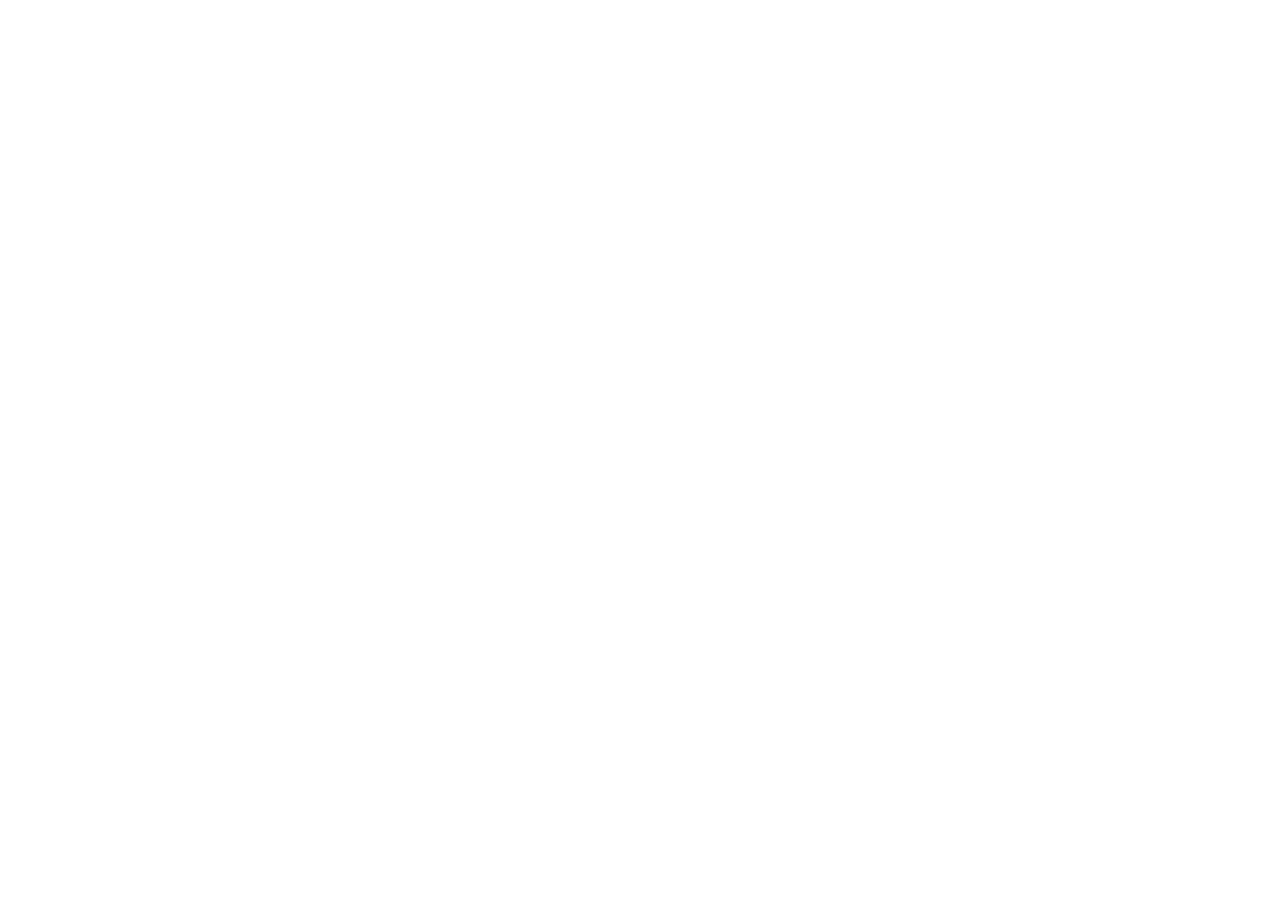
==== pages/project.html @ 86f753f4 "next step" ====
<!DOCTYPE html>
<html lang="en">
<head>
    <meta charset="UTF-8">
    <meta http-equiv="X-UA-Compatible" content="IE=edge">
    <meta name="viewport" content="width=device-width, initial-scale=1.0">
    <title>Document</title>
</head>
<body>
    
</body>
</html>
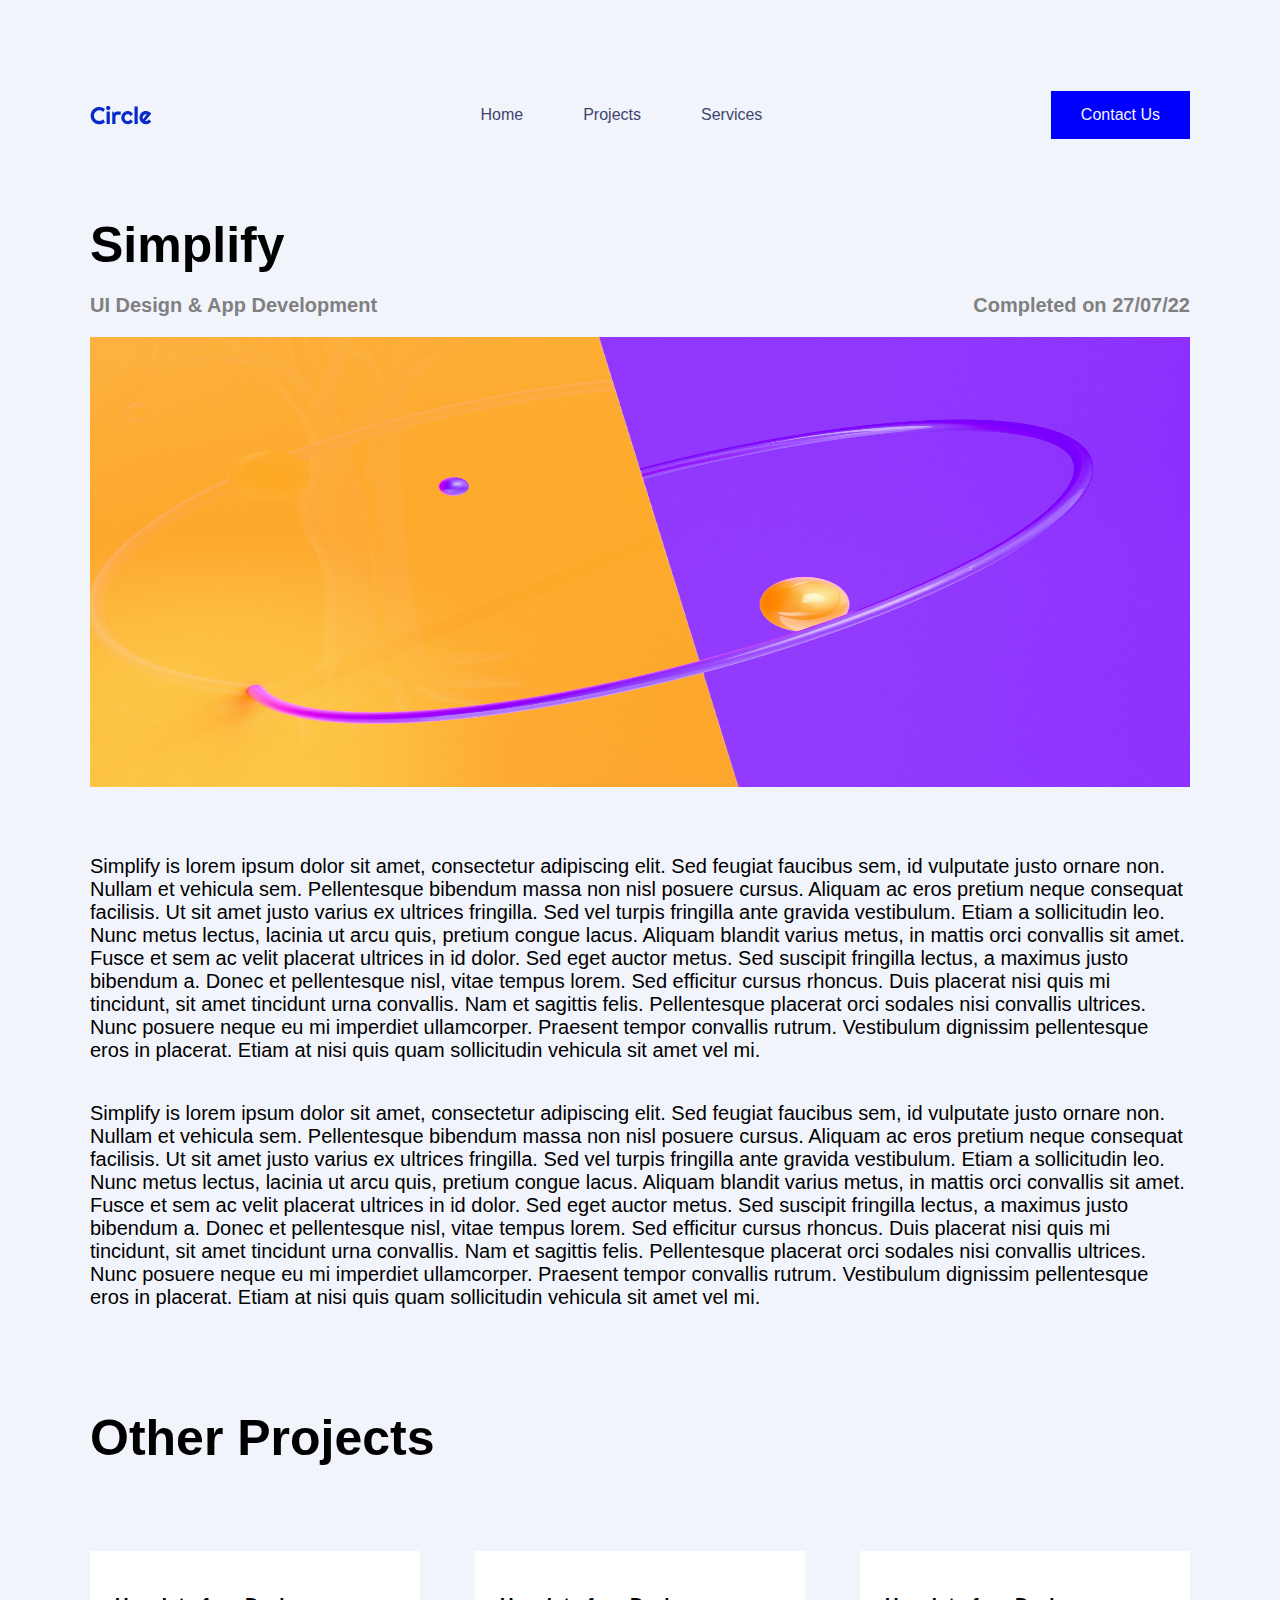
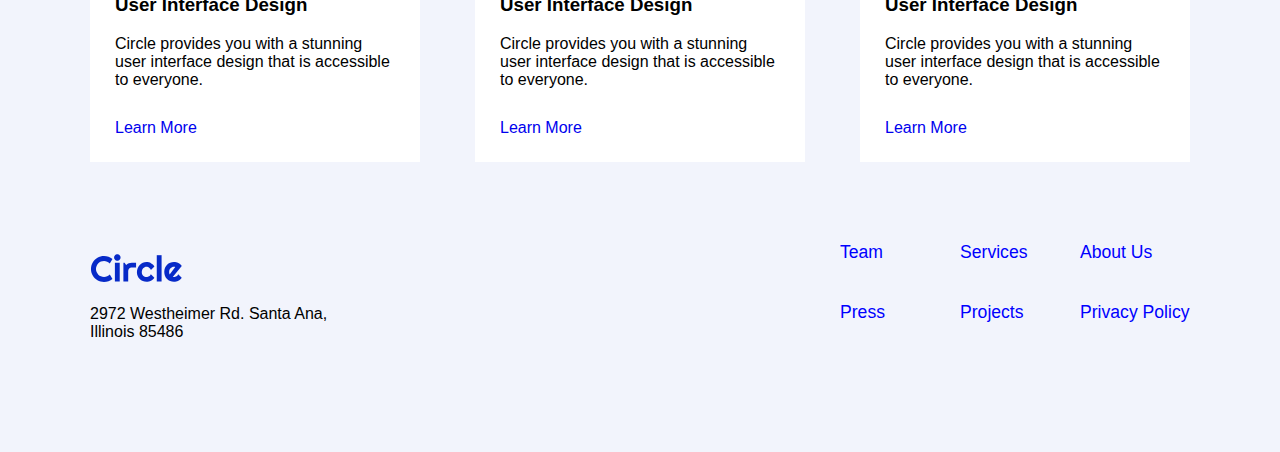
==== commit c92e2e0b: "last" ====
--- a/pages/project.html
+++ b/pages/project.html
@@ -4,9 +4,101 @@
     <meta charset="UTF-8">
     <meta http-equiv="X-UA-Compatible" content="IE=edge">
     <meta name="viewport" content="width=device-width, initial-scale=1.0">
-    <title>Document</title>
+    <link rel="stylesheet" href="../cssFiles/style.css">
+    <script src="../javaScriptFiles/project.js"></script>
+    <title>Project</title>
 </head>
 <body>
-    
+    <!--NAVBAR-->
+    <nav id="navbar1" class="navbar">
+        <div class="navbar-container">
+          <img src="../images/logos/circle.svg" alt="">
+          <nav class="navbar-burguer">
+            <ul class="nav-menu">
+              <li class="nav-item">
+                <a class="nav-link" href="../index.html">Home</a>
+              </li>
+              <li class="nav-item">
+                <a class="nav-link" href="#projects1">Projects</a>
+              </li>
+              <li class="nav-item">
+                <a class="nav-link" href="#services1">Services</a>
+              </li>
+            </ul>
+            <div class="hamburguer">
+              <span class="bar"></span>
+              <span class="bar"></span>
+              <span class="bar"></span>
+            </div>
+          </nav>
+          <a class="contact-button" href="../pages/contactPage.html">Contact Us</a>
+        </div>
+    </nav>
+    <!--ONLYPROJECT-->
+    <section class="onlyproject">
+      <div id="onlyproyectid" class="content-onlyproject">
+        <h1 class="title">Simplify</h1>
+        <div class="navbar-container">
+          <span class="subtitle">UI Design & App Development</span>
+          <span class="subtitle">Completed on 27/07/22</span>
+        </div>
+        <img class="img-onlyproject" src="../images/projects-section/4.jpg" alt="">
+        <p class="text-onlyproject">Simplify is lorem ipsum dolor sit amet, consectetur adipiscing elit. Sed feugiat faucibus sem, id vulputate justo ornare non. Nullam et vehicula sem. Pellentesque bibendum massa non nisl posuere cursus. Aliquam ac eros pretium neque consequat facilisis. Ut sit amet justo varius ex ultrices fringilla. Sed vel turpis fringilla ante gravida vestibulum. Etiam a sollicitudin leo. Nunc metus lectus, lacinia ut arcu quis, pretium congue lacus.
+
+          Aliquam blandit varius metus, in mattis orci convallis sit amet. Fusce et sem ac velit placerat ultrices in id dolor. Sed eget auctor metus. Sed suscipit fringilla lectus, a maximus justo bibendum a. Donec et pellentesque nisl, vitae tempus lorem. Sed efficitur cursus rhoncus. Duis placerat nisi quis mi tincidunt, sit amet tincidunt urna convallis. Nam et sagittis felis. Pellentesque placerat orci sodales nisi convallis ultrices. Nunc posuere neque eu mi imperdiet ullamcorper. Praesent tempor convallis rutrum. Vestibulum dignissim pellentesque eros in placerat. Etiam at nisi quis quam sollicitudin vehicula sit amet vel mi.</p>
+        <p class="text-onlyproject">Simplify is lorem ipsum dolor sit amet, consectetur adipiscing elit. Sed feugiat faucibus sem, id vulputate justo ornare non. Nullam et vehicula sem. Pellentesque bibendum massa non nisl posuere cursus. Aliquam ac eros pretium neque consequat facilisis. Ut sit amet justo varius ex ultrices fringilla. Sed vel turpis fringilla ante gravida vestibulum. Etiam a sollicitudin leo. Nunc metus lectus, lacinia ut arcu quis, pretium congue lacus.
+
+          Aliquam blandit varius metus, in mattis orci convallis sit amet. Fusce et sem ac velit placerat ultrices in id dolor. Sed eget auctor metus. Sed suscipit fringilla lectus, a maximus justo bibendum a. Donec et pellentesque nisl, vitae tempus lorem. Sed efficitur cursus rhoncus. Duis placerat nisi quis mi tincidunt, sit amet tincidunt urna convallis. Nam et sagittis felis. Pellentesque placerat orci sodales nisi convallis ultrices. Nunc posuere neque eu mi imperdiet ullamcorper. Praesent tempor convallis rutrum. Vestibulum dignissim pellentesque eros in placerat. Etiam at nisi quis quam sollicitudin vehicula sit amet vel mi.</p>
+      </div>
+    </section>
+    <!--PROJECTS-->
+    <section id="projects1" class="projects">
+      <div class="content-projects">
+        <span class="title">Other Projects</span>
+        <div class="cards-projects">
+          <div id="card1" class="card-project">
+            <img class="img-project" src="" alt="">
+            <div class="card-content">
+              <h3>User Interface Design</h3>
+              <p class="card-text">Circle provides you with a stunning user interface design that is accessible to everyone.</p>
+              <a href="#">Learn More</a>
+            </div>
+          </div>
+          <div id="card2" class="card-project">
+            <img class="img-project" src="" alt="">
+            <div class="card-content">
+              <h3>User Interface Design</h3>
+              <p class="card-text">Circle provides you with a stunning user interface design that is accessible to everyone.</p>
+              <a href="#">Learn More</a>
+            </div>
+          </div>
+          <div id="card3" class="card-project">
+            <img class="img-project" src="" alt="">
+            <div class="card-content">
+              <h3>User Interface Design</h3>
+              <p class="card-text">Circle provides you with a stunning user interface design that is accessible to everyone.</p>
+              <a href="#">Learn More</a>
+            </div>
+          </div>
+        </div>
+      </div>
+    </section>
+    <!--FOOTER-->
+    <section id="footer1" class="footer">
+      <div class="content-footer">
+        <div class="left-footer">
+          <img class="img-footer" src="../images/logos/circle.svg" alt="">
+          <div class="address-footer">2972 Westheimer Rd. Santa Ana, Illinois 85486</div>
+        </div>
+        <div class="grid-footer">
+          <a class="link-footer" href="#">Team</a>
+          <a class="link-footer" href="#">Services</a>
+          <a class="link-footer" href="#">About Us</a>
+          <a class="link-footer" href="#">Press</a>
+          <a class="link-footer" href="#">Projects</a>
+          <a class="link-footer" href="#">Privacy Policy</a>
+        </div>
+      </div>
+    </section>
 </body>
 </html>--- a/cssFiles/style.css
+++ b/cssFiles/style.css
@@ -0,0 +1,816 @@
+html,head{
+    margin: 0;
+}
+
+body{
+    font-family: 'Roboto', sans-serif, 'arial';
+    background-color:#f2f4fc;
+    margin: 0;
+}
+
+.title{
+    margin-bottom: 20px;
+    font-size: 50px;
+    font-weight: bold;
+}
+
+.subtitle{
+    margin-bottom: 20px;
+    font-size: 20px;
+    color: grey;
+    font-weight: bold;
+}
+
+a {
+    text-decoration:none;
+}
+
+li{
+    list-style: none;
+}
+
+.nav-link{
+    color: #3e466c;
+}
+
+.navbar-burguer{
+    min-height: 70px;
+    display: flex;
+    justify-content: space-between;
+    align-items: center;
+    padding: 0 24px;
+}
+
+.nav-menu{
+    display: flex;
+    justify-content: space-between;
+    align-items: center;
+    gap: 60px;
+}
+
+.nav-link{
+    transition: 0.7s ease;
+}
+
+.nav-link:hover{
+    color: dodgerblue;
+}
+
+.hamburguer{
+    display: none;
+    cursor: pointer;
+}
+
+.bar{
+    display: block;
+    width: 25px;
+    height: 3px;
+    margin: 5px auto;
+    -webkit-transition: all 0.3s ease-in-out;
+    transition: all 0.3s ease-in-out;
+    background-color: black;
+}
+
+/*NAVBAR*/
+.navbar{
+    display: flex;
+    justify-content: center;
+    margin-top: 5rem;
+}
+
+.navbar-container{
+    display: flex;
+    justify-content: space-between;
+    align-items: center;
+    max-width: 1100px;
+    width: 100%;
+}
+
+.navbar-tabs{
+    display: flex;
+}
+
+.tab-button{
+    background-color:#f2f4fc;
+    border: none;
+    cursor: pointer;
+    font-size: 1.2em;
+    color: #3e466c;
+    padding: 0 20px;
+}
+
+.tab-button:hover{
+    color: blue;
+}
+
+.tab-button:nth-child(1){
+    color: rgb(0, 136, 255);
+}
+
+.tab-button:nth-child(1):hover{
+    color: blue;
+}
+
+.contact-button{
+    background-color: blue;
+    color: #f2f4fc;
+    cursor: pointer;
+    padding: 15px 30px;
+}
+
+.contact-button:hover{
+    background-color: #3e466c;
+}
+
+.burguer-btn{
+    display: none;
+}
+
+/*HOME*/
+.home{
+    display: flex;
+    justify-content: center;
+    margin-top: 5rem;
+}
+
+.home-columns{
+    display: flex;
+    justify-content: space-between;
+    max-width: 1100px;
+    width: 100%;
+}
+
+.home-content{
+    display: flex;
+    flex-direction: column;
+    justify-content: center;
+    width: 500px;
+}
+
+.home-content>h1{
+    color: #292e47;
+    font-size: 3.5em;
+    margin-bottom: 20px;
+}
+
+.home-content>p{
+    color: #3e466c;
+    font-size: 1.45em;
+    margin-bottom: 2em;
+}
+
+.home-content>div>a{
+    color: #3e466c;
+    font-size: 1.1em;
+    font-weight:500;
+    margin-right: 1em;
+}
+
+.home-btn{
+    background-color: rgb(16, 16, 187);
+    border: none;
+    color: #f2f4fc;
+    cursor: pointer;
+    font-size: 1.1em;
+    height: 50px;
+    width: 150px;
+}
+
+.home-btn:hover{
+    background-color: #3e466c;
+}
+
+.home-images{
+    display: flex;
+    justify-content: flex-end;
+    position: relative;
+    width: 60%;
+    margin-bottom: 5em;
+}
+
+.img-hero{
+    width: 95%;
+}
+
+.img-hero-card1{
+    left: -12%;
+    position: absolute;
+    width: 300px;
+}
+
+.img-hero-card2{
+    right: -17%;
+    bottom: -23%;
+    position: absolute;
+    width: 300px;
+}
+
+/*SPONSORS*/
+.sponsors{
+    display: flex;
+    justify-content: center;
+    margin-top: 5rem;
+}
+
+.content-sponsors{
+    display: flex;
+    justify-content: space-between;
+    max-width: 1100px;
+    width: 100%;
+}
+
+/*PROJECTS*/
+.projects{
+    display: flex;
+    justify-content: center;
+    margin-top: 10rem;
+}
+
+.content-projects{
+    display: flex;
+    flex-direction: column;
+    max-width: 1100px;
+    width: 100%;
+}
+
+.cards-projects{
+    display: flex;
+    justify-content: space-between;
+    margin-top: 4rem;
+    width: 100%;
+}
+
+.card-project{
+    background-color: rgb(255, 255, 255);
+    /*border: 2px solid black;*/
+    display: flex;
+    flex-direction: column;
+    width: 30%;
+}
+
+.img-project{
+    width: 100%;
+}
+
+/*COMMENTS*/
+.comments{
+    display: flex;
+    justify-content: center;
+    margin-top: 5rem;
+}
+
+.background-coments{
+    position: relative;
+    display: flex;
+    justify-content:center;
+    background-color: #292e47;
+    background-image: url("../images/testimonial-section/orbit.png");
+    background-position: 0px 0px;
+    background-size: contain;
+    height: 30rem;
+    max-width: 1300px;
+    width: 100%;
+}
+
+.content-comments{
+    display: flex;
+    flex-direction: column;
+    justify-content: space-evenly;
+    align-items: center;
+    text-align: center;
+    width: 800px;
+}
+
+.content-comments>h2{
+    font-size: 2.5em;
+    font-weight: bold;
+    color: #f2f4fc;
+}
+
+.content-comments>p{
+    font-size: 1.5em;
+    font-weight: bold;
+    color: #ffc600;
+}
+
+.profile-comments{
+    display: flex;
+}
+
+.profile-img{
+    border-radius: 15cm;
+    height: 50px;
+    width: 50px;
+}
+
+.profile-data{
+    display: flex;
+    flex-direction: column;
+    text-align: left;
+    margin-left: 10px;
+}
+
+.profile-name{
+    font-size: 1.5em;
+    color: rgb(14, 149, 252);
+}
+
+.profile-mail{
+    font-size: 1em;
+    color: #f2f4fc;
+}
+
+.emoji{
+    height: 120px;
+    width: 120px;
+}
+
+.emoji-left{
+    position: absolute;
+    left: 0%;
+    top: 0%;
+    margin-top: 5%;
+    margin-left: 10%;
+}
+
+.emoji-right{
+    position: absolute;
+    right: 0%;
+    top: 0%;
+    margin-top: 5%;
+    margin-right: 10%;
+}
+
+.emoji-bottom-left{
+    position: absolute;
+    left: 0%;
+    bottom: 0%;
+    margin-bottom: 5%;
+    margin-left: 10%;
+}
+
+.emoji-bottom-right{
+    position: absolute;
+    right: 0%;
+    bottom: 0%;
+    margin-bottom: 5%;
+    margin-right: 10%;
+}
+
+/*SERVICES*/
+.services{
+    display: flex;
+    justify-content: center;
+    margin-top: 5rem;
+}
+
+.content-services{
+    display: flex;
+    flex-direction: column;
+    max-width: 1100px;
+    width: 100%;
+}
+
+.cards-services{
+    display: flex;
+    justify-content: space-between;
+    margin-top: 4rem;
+    width: 100%;
+}
+
+.card-service{
+    background-color: rgb(255, 255, 255);
+    /*border: 2px solid black;*/
+    display: flex;
+    flex-direction: column;
+    width: 30%;
+}
+
+.card-image{
+    margin-top: 40px;
+    margin-left: 40px;
+}
+
+.rounded-image{
+    background-color: rgb(215, 232, 241);
+    border-radius: 40px;
+    display: flex;
+    justify-content: center;
+    align-items: center;
+    height: 80px;
+    width: 80px;
+}
+
+.img-service{
+    height: 45px;
+    width: 45px;
+}
+
+.card-content{
+    padding: 25px;
+}
+
+.card-text{
+    margin-bottom: 30px;
+}
+
+/*ENTER EMAIL*/
+.enter-email{
+    display: flex;
+    justify-content: center;
+    margin-top: 3rem;
+}
+
+.content-enter-email{
+    display: flex;
+    align-items: center;
+    justify-content: center;
+    background-color: #ffc600;
+    height: 500px;
+    max-width: 1300px;
+    width: 100%;
+}
+
+.labels-enter-email{
+    display: flex;
+    flex-direction: column;
+    align-items: center;
+    width: 600px;
+}
+
+.title-enter-email{
+    margin-bottom: 20px;
+    font-size: 40px;
+    font-weight: bold;
+}
+
+.control-enter-email{
+    display: flex;
+    justify-content: space-between;
+    align-items: center;
+    margin-top: 40px;
+    height: 80px;
+    width: 100%;
+}
+
+.input-email{
+    padding-left: 30px;
+    height: 80px;
+    width: 360px;
+}
+
+.button-email{
+    background-color: rgb(0, 0, 255);
+    border: none;
+    color: rgb(255, 255, 255);
+    cursor: pointer;
+    height: 90px;
+    width: 180px;
+}
+
+.button-email:hover{
+    background-color: #3e466c;
+}
+
+/*FOOTER*/
+.footer{
+    display: flex;
+    justify-content: center;
+    padding: 0 30px 100px 30px;
+    margin-top: 5rem;
+}
+
+.content-footer{
+    display: flex;
+    justify-content: space-between;
+    max-width: 1100px;
+    width: 100%;
+}
+
+.left-footer{
+    display: flex;
+    flex-direction: column;
+    align-items: flex-start;
+    justify-content:space-around;
+    height: 110px;
+    width: 260px;
+}
+
+.img-footer{
+    height: 30px;
+}
+
+.grid-footer{
+    display: grid;
+    gap: 10px;
+    grid-auto-columns: 1fr;
+    grid-template-columns: 1fr 1fr 1fr;
+    height: 110px;
+    width: 350px;
+}
+.link-footer{
+    color: blue;
+    font-size: 1.1em;
+}
+
+/*PROJECTS*/
+.onlyproject{
+    display: flex;
+    justify-content: center;
+    margin-top: 2em;
+    margin-bottom: -5em;
+}
+
+.content-onlyproject{
+    display: flex;
+    flex-direction: column;
+    justify-content: space-between;
+    max-width: 1100px;
+    width: 100%;
+}
+
+.img-onlyproject{
+    width: 100%;
+    height: 450px;
+    margin-bottom: 3em;
+}
+
+.text-onlyproject{
+    font-size: 20px;
+}
+
+
+/*SMALL SCREEN*/
+@media (max-width: 975px) {
+
+    .hamburguer{
+        display: block;
+    }
+
+    .hamburguer:active .bar:nth-child(2){
+        opacity: 0;
+    }
+
+    .hamburguer:active .bar:nth-child(1){
+        transform: translateY(8px) rotate(45deg);
+    }
+
+    .hamburguer:active .bar:nth-child(3){
+        transform: translateY(-8px) rotate(-45deg);
+    }
+
+    .nav-menu{
+        position: fixed;
+        left: -120%;
+        top: 70px;
+        gap: 0;
+        flex-direction: column;
+        background-color: lightgray;
+        width: 100%;
+        text-align: center;
+        transition: 0.3s;
+    }
+
+    .nav-item{
+        margin: 16px 0;
+    }
+
+    .nav-menu:active{
+        left: 10%;
+    }
+
+    /*NAVBAR*/
+    .navbar{
+        display: flex;
+        justify-content: center;
+        margin-top: 0;
+    }
+
+    .navbar-container{
+        display: flex;
+        justify-content: space-between;
+        align-items: center;
+        padding: 0 30px;
+        width: 100%;
+    }
+    
+    .navbar-tabs{
+        display: none;
+    }
+
+    .contact-button{
+        display:none;
+    }
+
+    .burguer-btn{
+        display: block;
+        margin-top: 2em;
+    }
+
+    /*HOME*/
+    .home{
+        display: flex;
+        justify-content: center;
+        margin-top: 1rem;
+    }
+
+    .home-columns{
+        display: flex;
+        justify-content: center;
+        flex-wrap: wrap;
+        width: 100%;
+    }
+
+    .home-content{
+        display: flex;
+        flex-direction: column;
+        justify-content: center;
+        margin-bottom: 2em;
+        text-align: center;
+        width: 800px;
+    }
+
+    /*SPONSORS*/
+    .content-sponsors{
+        display: flex;
+        flex-wrap: wrap;
+        max-width: 500px;
+        width: 100%;
+        margin-bottom: -5rem;
+    }
+
+    .content-sponsors>img{
+        margin: 2em;
+    }
+
+    .content-sponsors>img:last-child{
+        display: none;
+    }
+
+    /*PROJECTS*/
+    .projects{
+        display: flex;
+        justify-content: center;
+        margin-top: 5rem;
+    }
+    
+    .content-projects{
+        display: flex;
+        flex-direction: column;
+        max-width: 800px;
+        width: 100%;
+    }
+    
+    .cards-projects{
+        display: flex;
+        justify-content: space-between;
+        flex-wrap: wrap;
+        margin-top: 4rem;
+        width: 100%;
+    }
+    
+    .card-project{
+        background-color: rgb(255, 255, 255);
+        /*border: 2px solid black;*/
+        display: flex;
+        flex-direction: column;
+        width: 40%;
+        margin-bottom: 1em;
+    }
+
+    /*COMMENTS*/
+    .content-comments>h2{
+        font-size: 2.5em;
+        font-weight: bold;
+        color: #f2f4fc;
+        width: 450px;
+    }
+
+    /*SERVICES*/
+    .cards-services{
+        display: flex;
+        justify-content: space-evenly;
+        margin-top: 2rem;
+        width: 100%;
+    }
+
+    .services-title {
+        padding-left: 2%;
+    }
+
+
+}
+
+/*PHONE SCREEN*/
+@media (max-width: 750px) {
+    .title{
+        text-align: center;
+    }
+
+    .img-hero-card1{
+        visibility: hidden;
+    }
+    .img-hero-card2{
+        visibility: hidden;
+    }
+
+    .content-projects{
+        display: flex;
+        flex-direction: column;
+        justify-content: center;
+        padding: 30px;
+        margin-top: 50px;
+        max-width: 800px;
+        width: 100%;
+    }
+
+    .cards-projects{
+        display: flex;
+        flex-direction: column;
+        flex-wrap: wrap;
+        margin-top: 4rem;
+        width: 100%;
+    }
+
+    .card-project{
+        background-color: rgb(255, 255, 255);
+        /*border: 2px solid black;*/
+        display: flex;
+        flex-direction: column;
+        width: 100%;
+        margin-bottom: 1em;
+    }
+
+    .img-project{
+        height: 300px;
+    }
+
+    .emoji{
+        visibility: hidden;
+    }
+
+    .content-services{
+        display: flex;
+        flex-direction: column;
+        justify-content: center;
+        padding: 30px;
+        margin-top: 50px;
+        max-width: 800px;
+        width: 100%;
+    }
+
+    .cards-services{
+        padding: 30px;
+        display: flex;
+        flex-direction: column;
+        justify-content: space-between;
+        margin-top: 2rem;
+        width: 95%;
+    }
+
+    .card-service{
+        background-color: rgb(255, 255, 255);
+        /*border: 2px solid black;*/
+        display: flex;
+        flex-direction: column;
+        width: 100%;
+        margin-bottom: 10px;
+    }
+
+    .control-enter-email{
+        display: flex;
+        flex-direction: column;
+        justify-content: space-between;
+        align-items: center;
+        margin-top: 40px;
+        height: 200px;
+        width: 100%;
+    }
+
+    .button-email{
+        width: 400px;
+    }
+
+    .content-footer{
+        display: flex;
+        flex-direction: column;
+        justify-content: center;
+        align-items: center;
+        text-align: center;
+    }
+
+    .left-footer{
+        justify-content: center;
+        align-items: center;
+        margin-bottom: 1em;
+    }
+
+    .img-footer{
+        margin-bottom: 2em;
+    }
+
+    .grid-footer{
+        text-align: left;
+        gap: 0;
+    }
+}